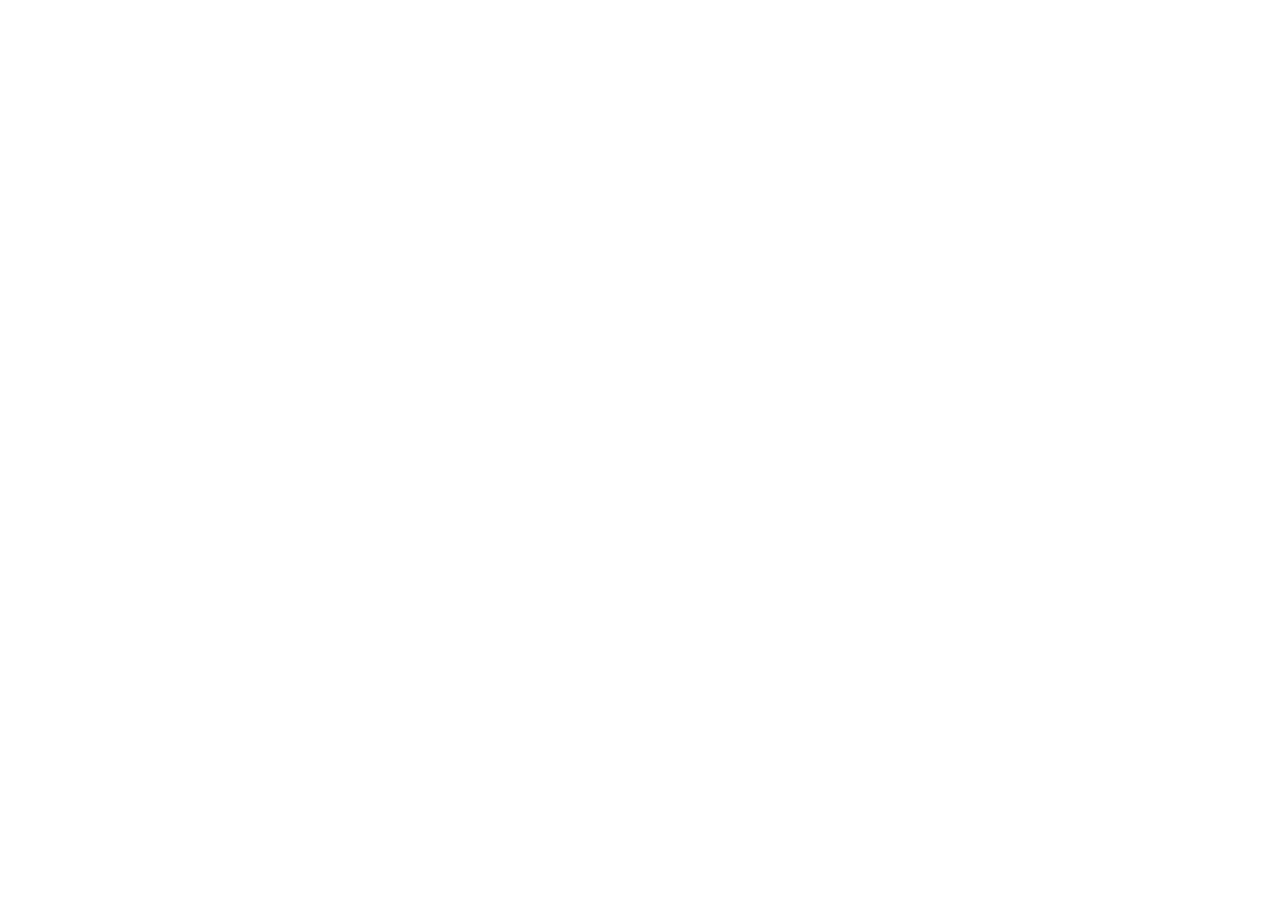
==== index.html @ ec0b4495 "Add files via upload" ====
<!DOCTYPE html>
<html lang="en">
<head>
    <link rel="stylesheet" href="style.css">
    <title>Document</title>
</head>
<body>
    <header>
        <h1 class="title">Welcome</h1>
        <p class="subtittle">Your subtitle here</p>
    </header>
</body>
</html>
---- style.css ----
body {
    margin: 0;
    padding: 0;
    font-family: 'Arial', sans-serif;
}

header {
    background-image: url('images/header1.webp');
    background-repeat: no-repeat;
    background-size: 100% auto;
    color: white;
    width: 100%;
    aspect-ratio: 16 / 9;
    margin: 0;
    padding-right: 75px;
    align-items: center;
    box-sizing: border-box;
    text-align: right;
}

.title {
    font-size: 80px;
    font-family: 'Arial', sans-serif;
    margin: 0;
    padding: 0;
}

.subtittle {
    font-size: 40px;
    font-family: 'Arial', sans-serif;
    margin: 0;
    padding: 0;
}
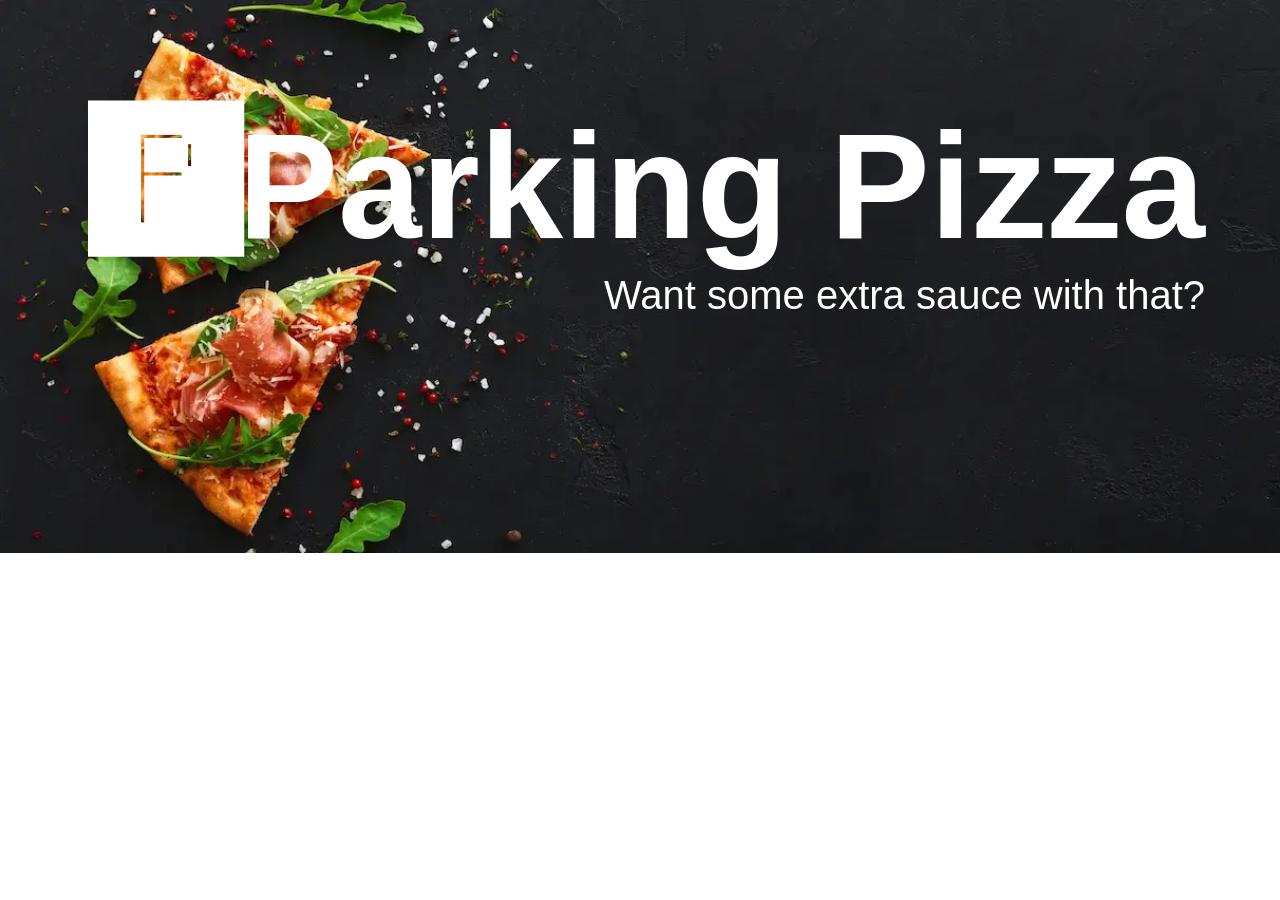
==== commit f2433c22: "cxommit" ====
--- a/index.html
+++ b/index.html
@@ -6,8 +6,8 @@
 </head>
 <body>
     <header>
-        <h1 class="title">Welcome</h1>
-        <p class="subtittle">Your subtitle here</p>
+        <h1 class="title"> &#x1F17F;Parking Pizza</h1>
+        <p class="subtittle">Want some extra sauce with that?</p>
     </header>
 </body>
 </html>
--- a/style.css
+++ b/style.css
@@ -5,7 +5,7 @@
 }
 
 header {
-    background-image: url('images/header1.webp');
+    background-image: url('images/header.webp');
     background-repeat: no-repeat;
     background-size: 100% auto;
     color: white;
@@ -13,13 +13,13 @@
     aspect-ratio: 16 / 9;
     margin: 0;
     padding-right: 75px;
-    align-items: center;
+    padding-top: 100px;
     box-sizing: border-box;
     text-align: right;
 }
 
 .title {
-    font-size: 80px;
+    font-size: 150px;
     font-family: 'Arial', sans-serif;
     margin: 0;
     padding: 0;
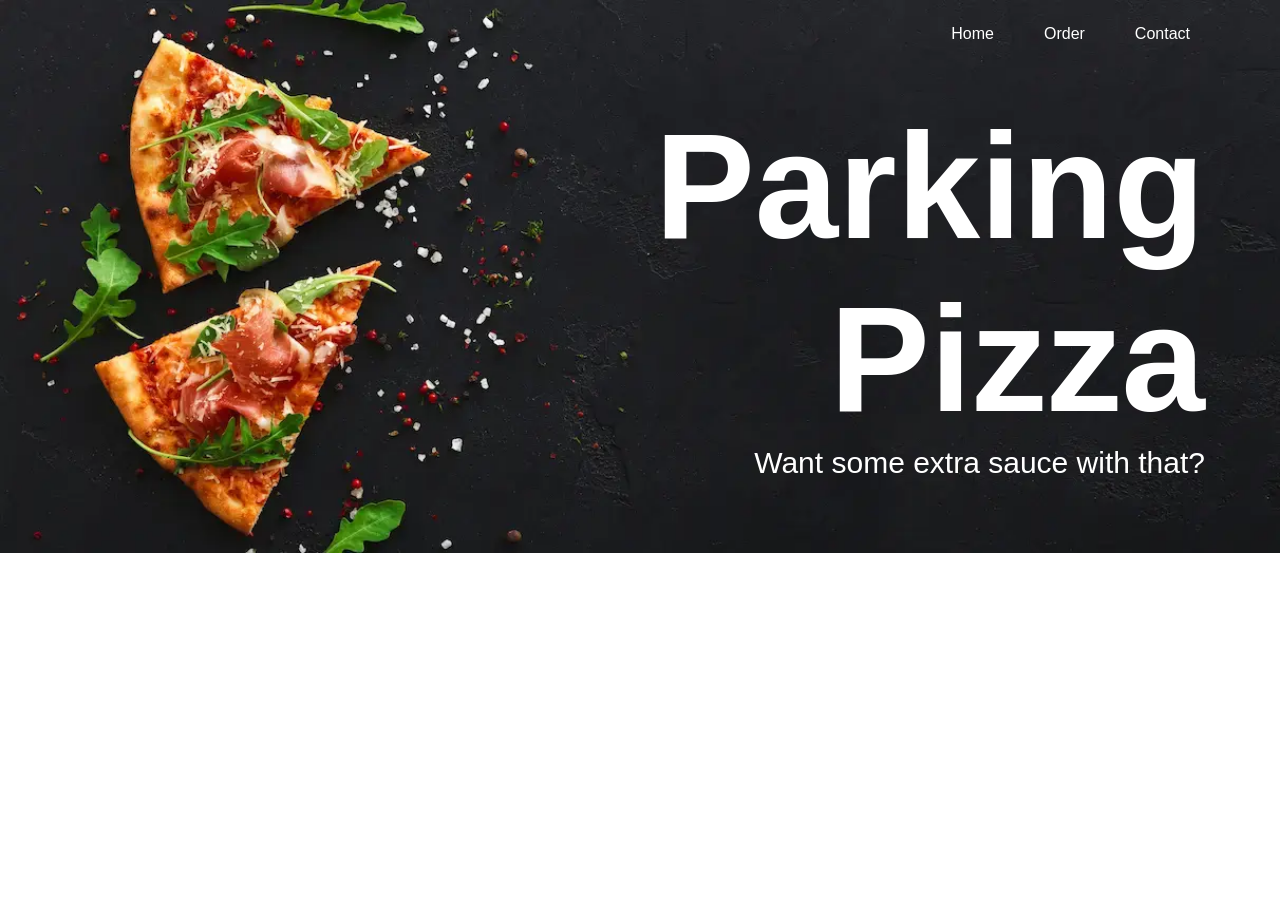
==== commit bfd6f3c7: "fix" ====
--- a/index.html
+++ b/index.html
@@ -5,8 +5,16 @@
     <title>Document</title>
 </head>
 <body>
+    <nav>
+        <div class="nav-links">
+            <a href="index.html">Home</a>
+            <a href="order.html">Order</a>
+            <a href="contact.html">Contact</a>
+        </div>
+    </nav>
     <header>
-        <h1 class="title"> &#x1F17F;Parking Pizza</h1>
+        <h1 class="title">Parking</h1>
+        <h1 class="title">Pizza</h1>
         <p class="subtittle">Want some extra sauce with that?</p>
     </header>
 </body>
--- a/style.css
+++ b/style.css
@@ -4,7 +4,35 @@
     font-family: 'Arial', sans-serif;
 }
 
+nav {
+    position: absolute;
+    top: 0;
+    left: 0;
+    width: 100%;
+    padding: 25px 40px;
+    box-sizing: border-box;
+    z-index: 10;
+    display: flex;
+    align-items: center;
+    justify-content: flex-end;
+}
+.nav-links {
+    padding-right: 50px;
+    display: flex;
+    gap: 50px;
+}
+
+nav a {
+    color: white;
+    text-decoration: none;
+    font-size: 16px;
+}
+nav a:hover {
+    color: rgb(128, 128, 128);
+}
+
 header {
+    position: relative;
     background-image: url('images/header.webp');
     background-repeat: no-repeat;
     background-size: 100% auto;
@@ -26,7 +54,7 @@
 }
 
 .subtittle {
-    font-size: 40px;
+    font-size: 30px;
     font-family: 'Arial', sans-serif;
     margin: 0;
     padding: 0;
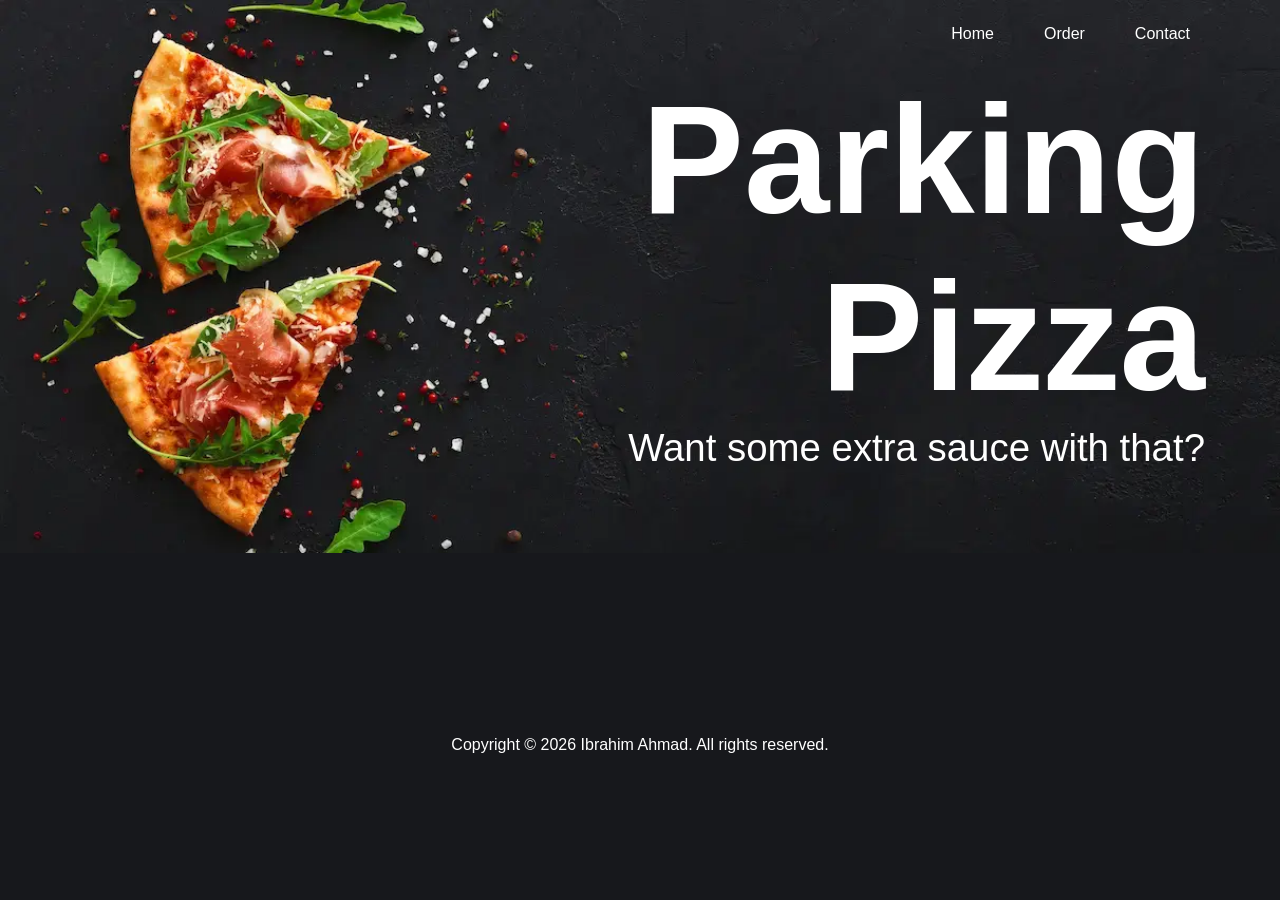
==== commit ea1737e6: "fix" ====
--- a/index.html
+++ b/index.html
@@ -2,7 +2,7 @@
 <html lang="en">
 <head>
     <link rel="stylesheet" href="style.css">
-    <title>Document</title>
+    <title>Document</title> 
 </head>
 <body>
     <nav>
@@ -18,4 +18,7 @@
         <p class="subtittle">Want some extra sauce with that?</p>
     </header>
 </body>
-</html>+<footer>
+    <p>Copyright &#169; 2026 Ibrahim Ahmad. All rights reserved.</p>
+</footer>
+</html>
--- a/style.css
+++ b/style.css
@@ -2,6 +2,7 @@
     margin: 0;
     padding: 0;
     font-family: 'Arial', sans-serif;
+    background-color: #17181c;
 }
 
 nav {
@@ -28,7 +29,7 @@
     font-size: 16px;
 }
 nav a:hover {
-    color: rgb(128, 128, 128);
+    color: #808080;
 }
 
 header {
@@ -41,21 +42,27 @@
     aspect-ratio: 16 / 9;
     margin: 0;
     padding-right: 75px;
-    padding-top: 100px;
+    padding-top: 8vh;
     box-sizing: border-box;
     text-align: right;
 }
 
 .title {
-    font-size: 150px;
+    font-size: 12vw;
     font-family: 'Arial', sans-serif;
     margin: 0;
     padding: 0;
 }
 
 .subtittle {
-    font-size: 30px;
+    font-size: 3vw;
     font-family: 'Arial', sans-serif;
     margin: 0;
     padding: 0;
+}
+footer {
+    background-color: #17181c;
+    color: white;
+    text-align: center;
+    width: 100%;
 }
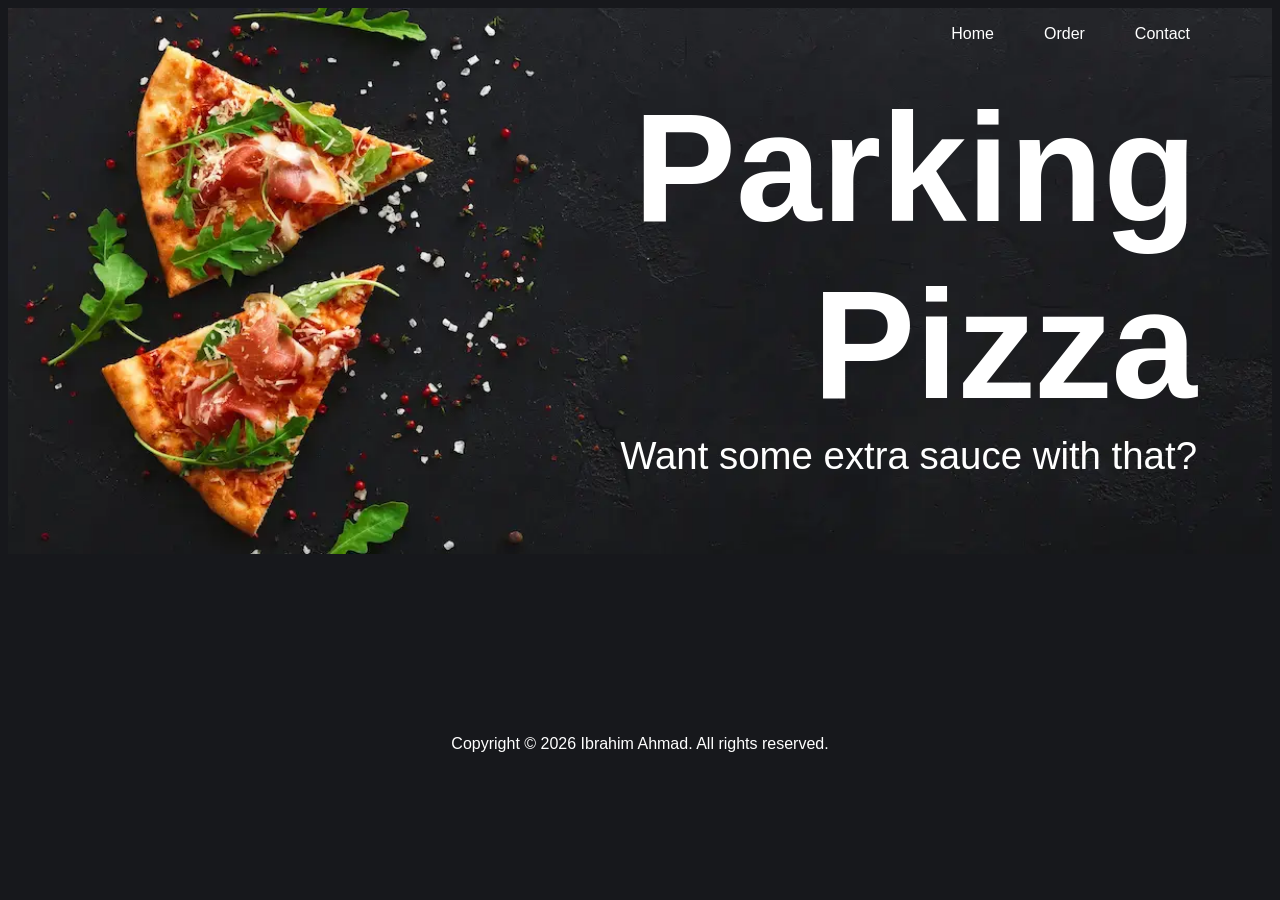
==== commit 55b8f856: "hello" ====
--- a/index.html
+++ b/index.html
@@ -2,7 +2,8 @@
 <html lang="en">
 <head>
     <link rel="stylesheet" href="style.css">
-    <title>Document</title> 
+    <title>Parking Pizza</title> 
+    
 </head>
 <body>
     <nav>
--- a/style.css
+++ b/style.css
@@ -1,8 +1,13 @@
 body {
-    margin: 0;
     padding: 0;
     font-family: 'Arial', sans-serif;
     background-color: #17181c;
+    display: flex;
+    flex-direction: column;
+}
+
+main {
+    flex: 1;
 }
 
 nav {
@@ -17,6 +22,7 @@
     align-items: center;
     justify-content: flex-end;
 }
+
 .nav-links {
     padding-right: 50px;
     display: flex;
@@ -28,6 +34,7 @@
     text-decoration: none;
     font-size: 16px;
 }
+
 nav a:hover {
     color: #808080;
 }
@@ -60,9 +67,79 @@
     margin: 0;
     padding: 0;
 }
+
 footer {
     background-color: #17181c;
     color: white;
     text-align: center;
     width: 100%;
+    margin-top: auto;
+}
+
+h1 {
+    color: white;
+}
+
+.contact-heading {
+    display: flex;
+    flex-direction: column;
+    align-items: center;
+    padding: 50px 0;
+}
+
+.contact {
+    display: flex;
+    flex-direction: column;
+    gap: 18px;
+    max-width: 550px;
+    margin: 0 auto;
+    padding: 24px;
+    background: #ffffff0f;
+    border: 1px solid #ffffff1f;
+    border-radius: 16px;
+    box-sizing: border-box;
+    margin-bottom: 170px;
+}
+
+.contact label {
+    box-sizing: border-box;
+    display: flex;
+    flex-direction: column;
+    font-size: 15px;
+    color: #f1f1f1;
+    gap: 10px;
+}
+
+.contact input,.contact textarea {
+    box-sizing: border-box;
+    width: 100%;
+    padding: 15px 20px;
+    border-radius: 10px;
+    border: 1px solid #ffffff2e;
+    background: #ffffff14;
+    color: white;
+    font-size: 15px;
+}
+
+.contact button {
+    box-sizing: border-box;
+    cursor: pointer;
+    border: none;
+    border-radius: 10px;
+    padding: 15px 20px;
+    background: #d9461f;
+    color: white;
+    font-size: 15px;
+    font-weight: bold;
+}
+
+.h-captcha {
+    box-sizing: border-box;
+    display: flex;
+    flex-direction: column;
+    align-items: center;
+}
+
+.contact button:hover {
+    background: #9c8989;
 }
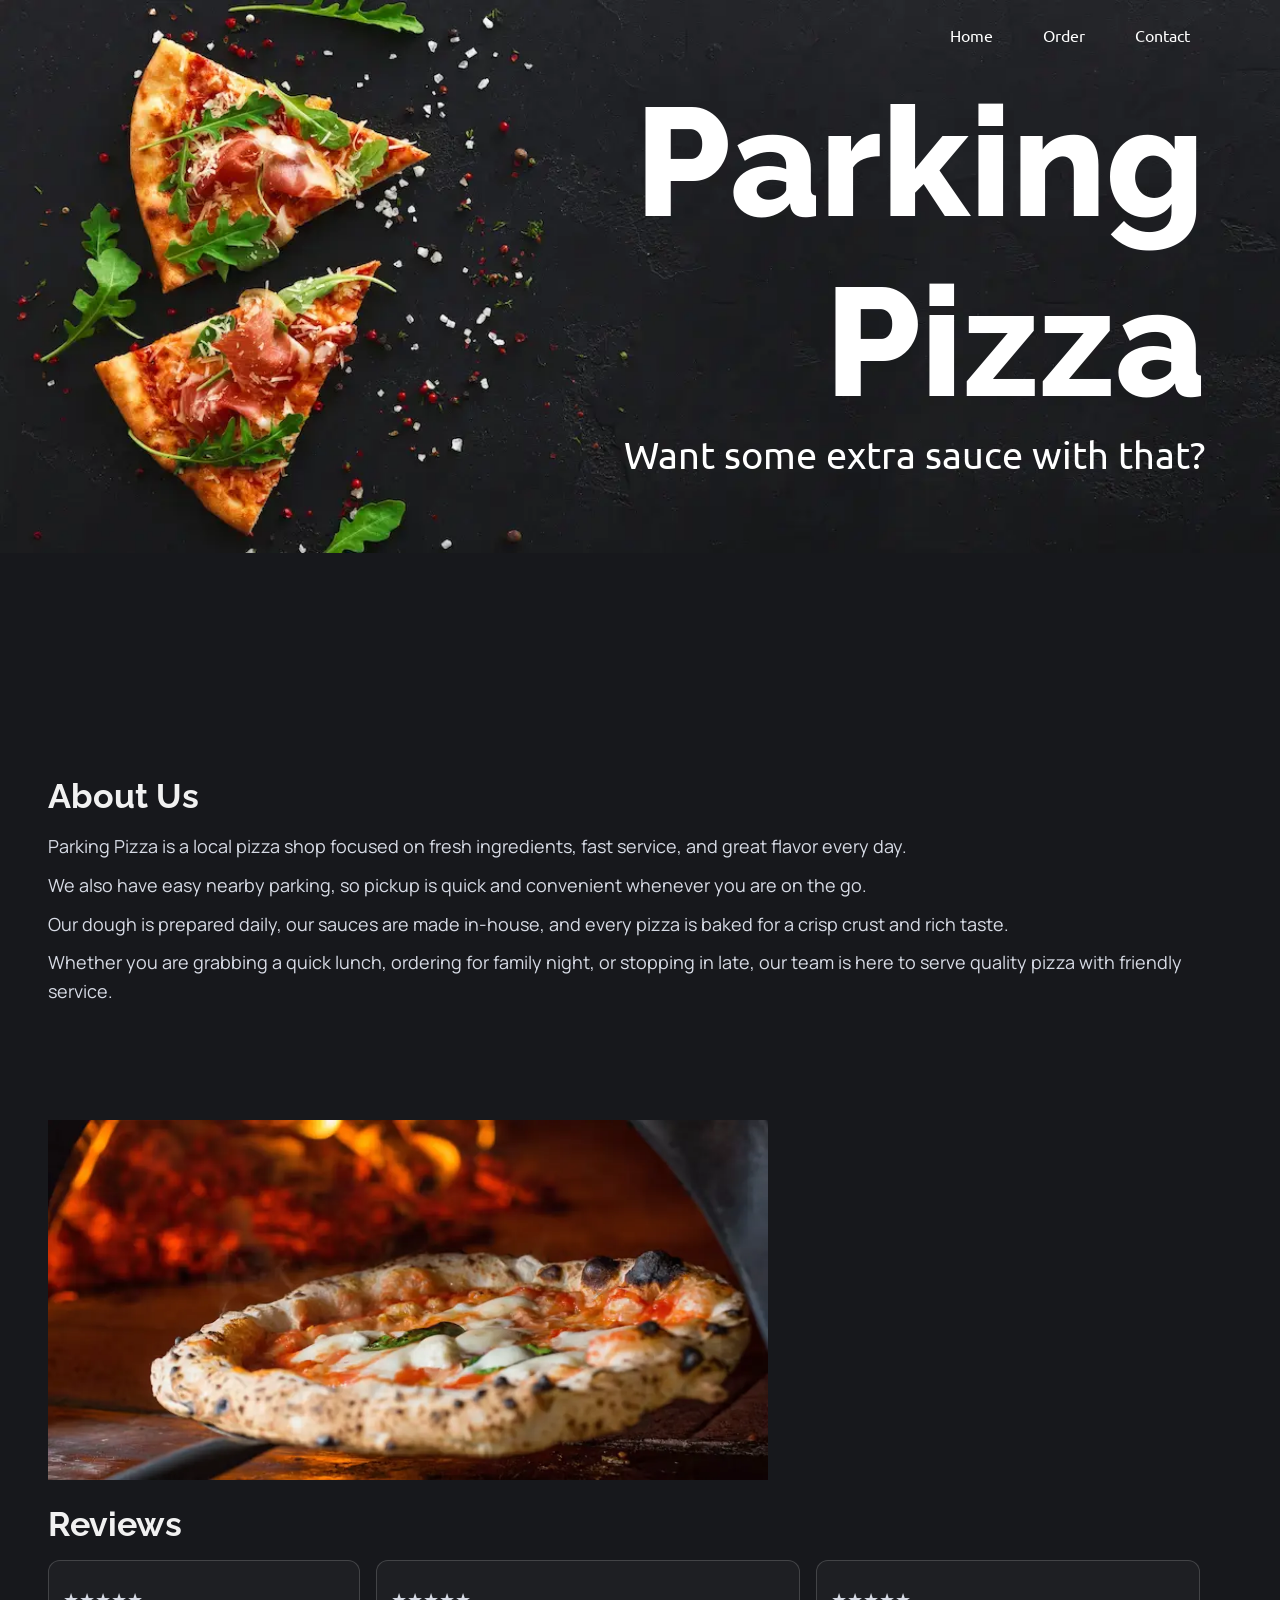
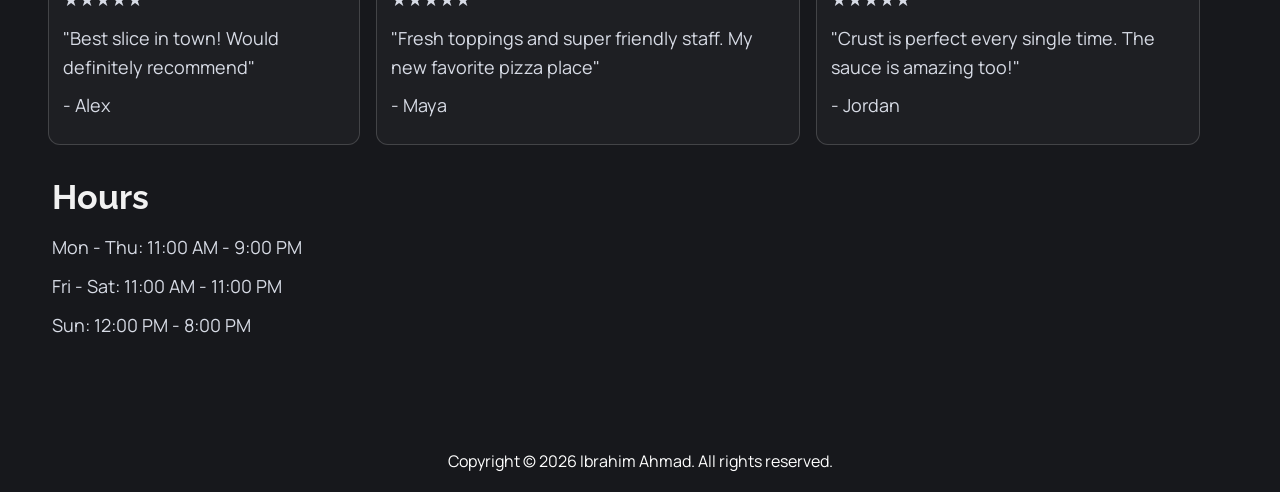
==== commit 05c03d9d: "fix" ====
--- a/index.html
+++ b/index.html
@@ -1,6 +1,9 @@
 <!DOCTYPE html>
 <html lang="en">
 <head>
+    <link rel="preconnect" href="https://fonts.googleapis.com">
+    <link rel="preconnect" href="https://fonts.gstatic.com" crossorigin>
+    <link href="https://fonts.googleapis.com/css2?family=Manrope:wght@200..800&family=Raleway:ital,wght@0,100..900;1,100..900&family=Ubuntu:ital,wght@0,300;0,400;0,500;0,700;1,300;1,400;1,500;1,700&display=swap" rel="stylesheet">
     <link rel="stylesheet" href="style.css">
     <title>Parking Pizza</title> 
     
@@ -18,8 +21,49 @@
         <h1 class="title">Pizza</h1>
         <p class="subtittle">Want some extra sauce with that?</p>
     </header>
+    <main class="home">
+        <section class="home-card about">
+            <h2>About Us</h2>
+            <p>Parking Pizza is a local pizza shop focused on fresh ingredients, fast service, and great flavor every day.</p>
+            <p>We also have easy nearby parking, so pickup is quick and convenient whenever you are on the go.</p>
+            <p>Our dough is prepared daily, our sauces are made in-house, and every pizza is baked for a crisp crust and rich taste.</p>
+            <p>Whether you are grabbing a quick lunch, ordering for family night, or stopping in late, our team is here to serve quality pizza with friendly service.</p>
+        </section>
+
+        <section class="pizza-img">
+            <img src="images/pizzaoven.webp" alt="Pizza oven in kitchen">
+        </section>
+
+        <section class="home-card reviews">
+            <h2>Reviews</h2>
+            <div class="reviews-list">
+                <article class="review-box">
+                    <p>&#9733;&#9733;&#9733;&#9733;&#9733;</p>
+                    <p>"Best slice in town! Would definitely recommend"</p>
+                    <p>- Alex</p>
+                </article>
+                <article class="review-box">
+                    <p>&#9733;&#9733;&#9733;&#9733;&#9733;</p>
+                    <p>"Fresh toppings and super friendly staff. My new favorite pizza place"</p>
+                    <p>- Maya</p>
+                </article>
+                <article class="review-box">
+                    <p>&#9733;&#9733;&#9733;&#9733;&#9733;</p>
+                    <p>"Crust is perfect every single time. The sauce is amazing too!"</p>
+                    <p>- Jordan</p>
+                </article>
+            </div>
+        </section>
+
+        <section class="hours">
+            <h2>Hours</h2>
+            <p>Mon - Thu: 11:00 AM - 9:00 PM</p>
+            <p>Fri - Sat: 11:00 AM - 11:00 PM</p>
+            <p>Sun: 12:00 PM - 8:00 PM</p>
+        </section>
+    </main>
+    <footer>
+        <p>Copyright &#169; 2026 Ibrahim Ahmad. All rights reserved.</p>
+    </footer>
 </body>
-<footer>
-    <p>Copyright &#169; 2026 Ibrahim Ahmad. All rights reserved.</p>
-</footer>
 </html>
--- a/style.css
+++ b/style.css
@@ -1,26 +1,34 @@
 body {
+    margin: 0;
     padding: 0;
-    font-family: 'Arial', sans-serif;
+    font-family: "Manrope", sans-serif;
     background-color: #17181c;
     display: flex;
     flex-direction: column;
-}
-
-main {
-    flex: 1;
-}
-
+    position: relative;
+    min-height: 100vh;
+}
 nav {
     position: absolute;
     top: 0;
     left: 0;
     width: 100%;
-    padding: 25px 40px;
-    box-sizing: border-box;
-    z-index: 10;
+    padding: 25px 40px 50px;
+    box-sizing: border-box;
+    z-index: 20;
     display: flex;
     align-items: center;
     justify-content: flex-end;
+}
+
+canvas {
+    display: block;
+    position: fixed;
+    top: 0;
+    left: 0;
+    width: 100%;
+    height: 100%;
+    z-index: 1;
 }
 
 .nav-links {
@@ -48,7 +56,7 @@
     width: 100%;
     aspect-ratio: 16 / 9;
     margin: 0;
-    padding-right: 75px;
+    padding-right: 75px; 
     padding-top: 8vh;
     box-sizing: border-box;
     text-align: right;
@@ -56,16 +64,23 @@
 
 .title {
     font-size: 12vw;
-    font-family: 'Arial', sans-serif;
+    font-family: "Raleway", sans-serif;
+    font-weight: 800;
     margin: 0;
     padding: 0;
 }
 
 .subtittle {
     font-size: 3vw;
-    font-family: 'Arial', sans-serif;
+    font-family: "Ubuntu", sans-serif;
+    font-weight: 400;
     margin: 0;
     padding: 0;
+}
+
+nav a,
+button {
+    font-family: "Ubuntu", sans-serif;
 }
 
 footer {
@@ -74,10 +89,17 @@
     text-align: center;
     width: 100%;
     margin-top: auto;
-}
-
+    position: relative;
+    z-index: 10;
+    padding: 20px 0;
+}
+footer p {
+    margin: 0;
+    font-family: "Manrope", sans-serif;
+}
 h1 {
     color: white;
+    font-family: "Raleway", sans-serif;
 }
 
 .contact-heading {
@@ -85,6 +107,9 @@
     flex-direction: column;
     align-items: center;
     padding: 50px 0;
+    position: relative;
+    z-index: 10;
+    font-family: "Raleway", sans-serif;
 }
 
 .contact {
@@ -95,10 +120,44 @@
     margin: 0 auto;
     padding: 24px;
     background: #ffffff0f;
-    border: 1px solid #ffffff1f;
+    border: 1px solid #d9461f;
+    position: relative;
+    z-index: 10;
+    margin-bottom: 50px;
     border-radius: 16px;
     box-sizing: border-box;
-    margin-bottom: 170px;
+}
+
+.contact-info {
+    max-width: 550px;
+    margin: 0 auto 50px;
+    padding: 24px;
+    background: #ffffff0f;
+    border: 1px solid #d9461f;
+    border-radius: 16px;
+    position: relative;
+    z-index: 10;
+    color: #f1f1f1;
+    box-sizing: border-box;
+}
+
+.contact-info h2 {
+    margin: 0 0 14px;
+    font-family: "Raleway", sans-serif;
+}
+
+.contact-info p {
+    margin: 10px 0;
+    font-family: "Manrope", sans-serif;
+}
+
+.contact-info a {
+    color: #ff915d;
+    text-decoration: none;
+}
+
+.contact-info a:hover {
+    color: #f1f1f1;
 }
 
 .contact label {
@@ -108,6 +167,7 @@
     font-size: 15px;
     color: #f1f1f1;
     gap: 10px;
+    font-family: "Manrope", sans-serif;
 }
 
 .contact input,.contact textarea {
@@ -119,9 +179,10 @@
     background: #ffffff14;
     color: white;
     font-size: 15px;
-}
-
-.contact button {
+    font-family: "Manrope", sans-serif;
+}
+
+button {
     box-sizing: border-box;
     cursor: pointer;
     border: none;
@@ -140,6 +201,189 @@
     align-items: center;
 }
 
-.contact button:hover {
+button:hover {
     background: #9c8989;
+}
+
+.pizza {
+    width: 75vw;
+    margin: 120px auto 20px;
+    display: flex;
+    flex-direction: column;
+    background: #101218;
+    border: 1px solid #d9461f;
+    border-radius: 18px;
+    overflow: hidden;
+    position: relative;
+    z-index: 10;
+}
+
+
+.pizza-description {
+    display: flex;
+    flex-direction: column;
+    gap: 16px;
+    padding: 34px;
+    box-sizing: border-box;
+}
+
+.pizza-description h1 {
+    margin: 0;
+    font-size: 56px;
+    font-family: "Raleway", sans-serif;
+}
+
+.pizza-description p {
+    margin: 0;
+    color: #d6d6d6;
+    font-size: 20px;
+    line-height: 30px;
+    font-family: "Manrope", sans-serif;
+}
+
+.price-button {
+    display: flex;
+    align-items: center;
+    justify-content: space-between;
+    color: #ff915d;
+    font-size: 40px;
+    font-family: "Ubuntu", sans-serif;
+}
+
+.pizza-image {
+    display: block;
+    width: 50vw;
+    margin: 0 auto;
+    object-fit: cover;
+}
+
+.ubuntu-light {
+    font-family: "Ubuntu", sans-serif;
+    font-weight: 300;
+    font-style: normal;
+}
+
+.ubuntu-regular {
+    font-family: "Ubuntu", sans-serif;
+    font-weight: 400;
+    font-style: normal;
+}
+
+.ubuntu-medium {
+    font-family: "Ubuntu", sans-serif;
+    font-weight: 500;
+    font-style: normal;
+}
+
+.ubuntu-bold {
+    font-family: "Ubuntu", sans-serif;
+    font-weight: 700;
+    font-style: normal;
+}
+
+.ubuntu-light-italic {
+    font-family: "Ubuntu", sans-serif;
+    font-weight: 300;
+    font-style: italic;
+}
+
+.ubuntu-regular-italic {
+    font-family: "Ubuntu", sans-serif;
+    font-weight: 400;
+    font-style: italic;
+}
+
+.ubuntu-medium-italic {
+    font-family: "Ubuntu", sans-serif;
+    font-weight: 500;
+    font-style: italic;
+}
+
+.ubuntu-bold-italic {
+    font-family: "Ubuntu", sans-serif;
+    font-weight: 700;
+    font-style: italic;
+}
+
+.raleway {
+    font-family: "Raleway", sans-serif;
+    font-optical-sizing: auto;
+    font-weight: var(--raleway-weight, 400);
+    font-style: normal;
+}
+
+.manrope {
+    font-family: "Manrope", sans-serif;
+    font-optical-sizing: auto;
+    font-weight: var(--manrope-weight, 400);
+    font-style: normal;
+}
+
+
+
+
+
+.home,
+.home-sections {
+    width: 100%;
+    margin: 56px 0 72px;
+    padding: 0 clamp(16px, 4vw, 48px);
+    display: flex;
+    flex-direction: column;
+    gap: 24px;
+    position: relative;
+    z-index: 10;
+    box-sizing: border-box;
+}
+
+.about {
+    width: 90vw;
+    min-height: 320px;
+}
+
+.pizza-img img {
+    width: 80vh;
+    height: auto;
+    object-fit: contain;
+    border-radius: 0;
+    display: block;
+}
+
+.reviews,
+.hours {
+    width: 90vw;
+    color: #f1f1f1;
+}
+
+.reviews-list {
+    display: flex;
+    gap: 16px;
+}
+
+.review-box {
+    border: 1px solid #ffffff2a;
+    border-radius: 12px;
+    padding: 14px;
+    background: #ffffff08;
+}
+
+.reviews h2,
+.hours h2,
+.home-card h2 {
+    margin: 0 0 16px;
+    font-family: "Raleway", sans-serif;
+    font-size: 34px;
+    color: #f1f1f1;
+}
+
+.home p,
+.home-sections p {
+    margin: 10px 0;
+    line-height: 1.6;
+    color: #d7dbe5;
+    font-size: 18px;
+}
+
+.hours {
+    padding: 8px 4px;
 }
